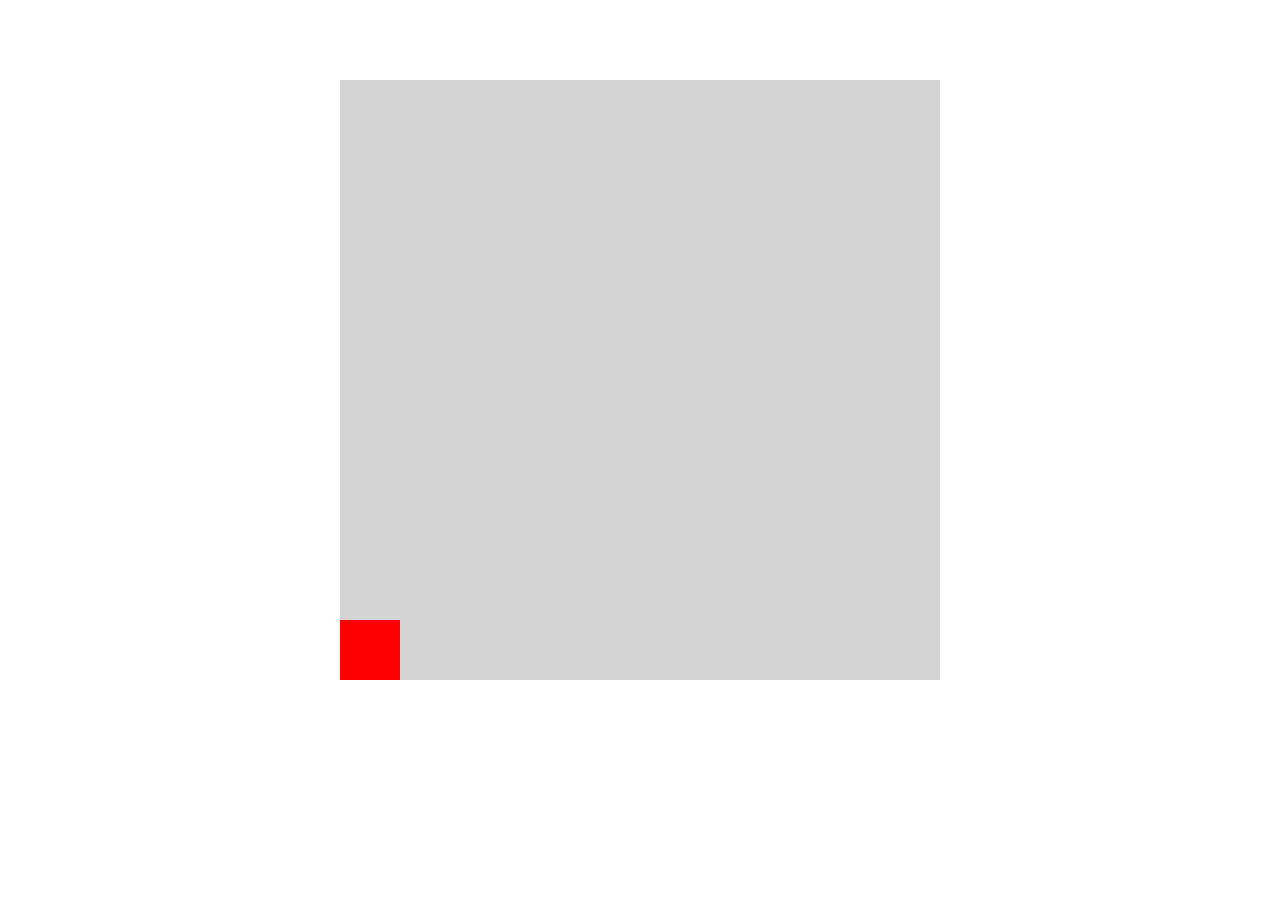
==== index.html @ f9356093 "+Arquivos do projeto" ====
<!DOCTYPE html>
<html lang="en">
<head>
    <meta charset="UTF-8">
    <meta name="viewport" content="width=device-width, initial-scale=1.0">
    <title>Document</title>
    <link rel="stylesheet" href="src/css/page.css">
</head>
<body>
    <main>
        <section class="area">
            <div class="square"></div>
        </section>
    </main>
    <script src="src/js/square.js"></script>
    <script src="src/js/input.js"></script>
    <script src="src/js/main.js"></script>
</body>
</html>
---- src/css/page.css ----
.area {
    position: relative;
    margin: 80px auto;
    width: 600px;
    height: 600px;
    background: lightgray;
    /* border: 4px solid gray; */
    display: flex;
}

.square {
    position: absolute;
    width: 60px;
    height: 60px;
    background: red;
    bottom: 0;
    left: 0;
}
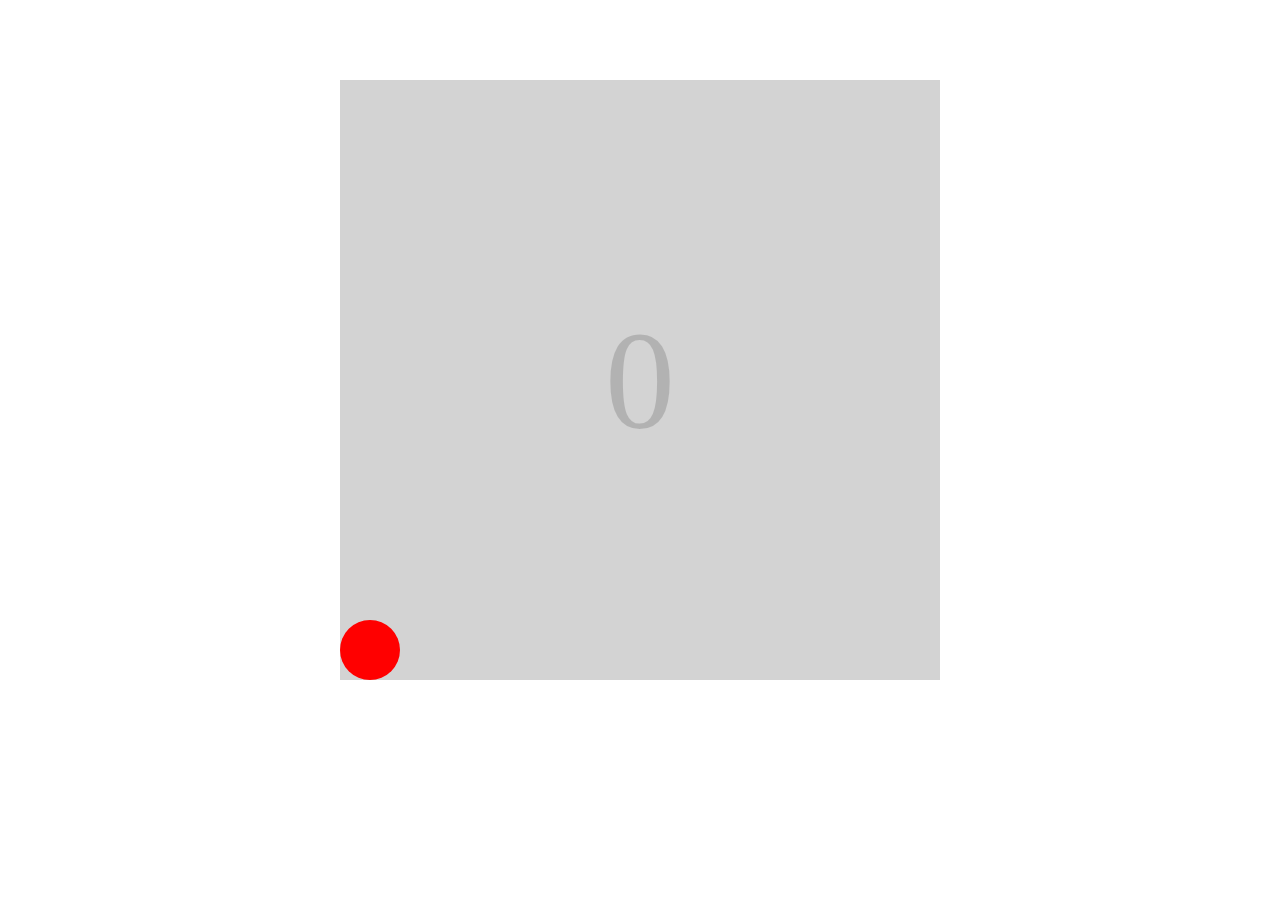
==== commit 2036bc68: "barulinho satisfatorio" ====
--- a/index.html
+++ b/index.html
@@ -9,7 +9,8 @@
 <body>
     <main>
         <section class="area">
-            <div class="square"></div>
+            <div class="bounces">0</div>
+            <div class="square" style="bottom: 0px"></div>
         </section>
     </main>
     <script src="src/js/square.js"></script>
--- a/src/css/page.css
+++ b/src/css/page.css
@@ -6,6 +6,14 @@
     background: lightgray;
     /* border: 4px solid gray; */
     display: flex;
+    justify-content: center;
+    align-items: center;
+    user-select: none;
+}
+
+.bounces{
+    opacity: 15%;
+    font-size: 140px;
 }
 
 .square {
@@ -13,6 +21,8 @@
     width: 60px;
     height: 60px;
     background: red;
+    user-select: none;
+    border-radius: 50%;
     bottom: 0;
     left: 0;
 }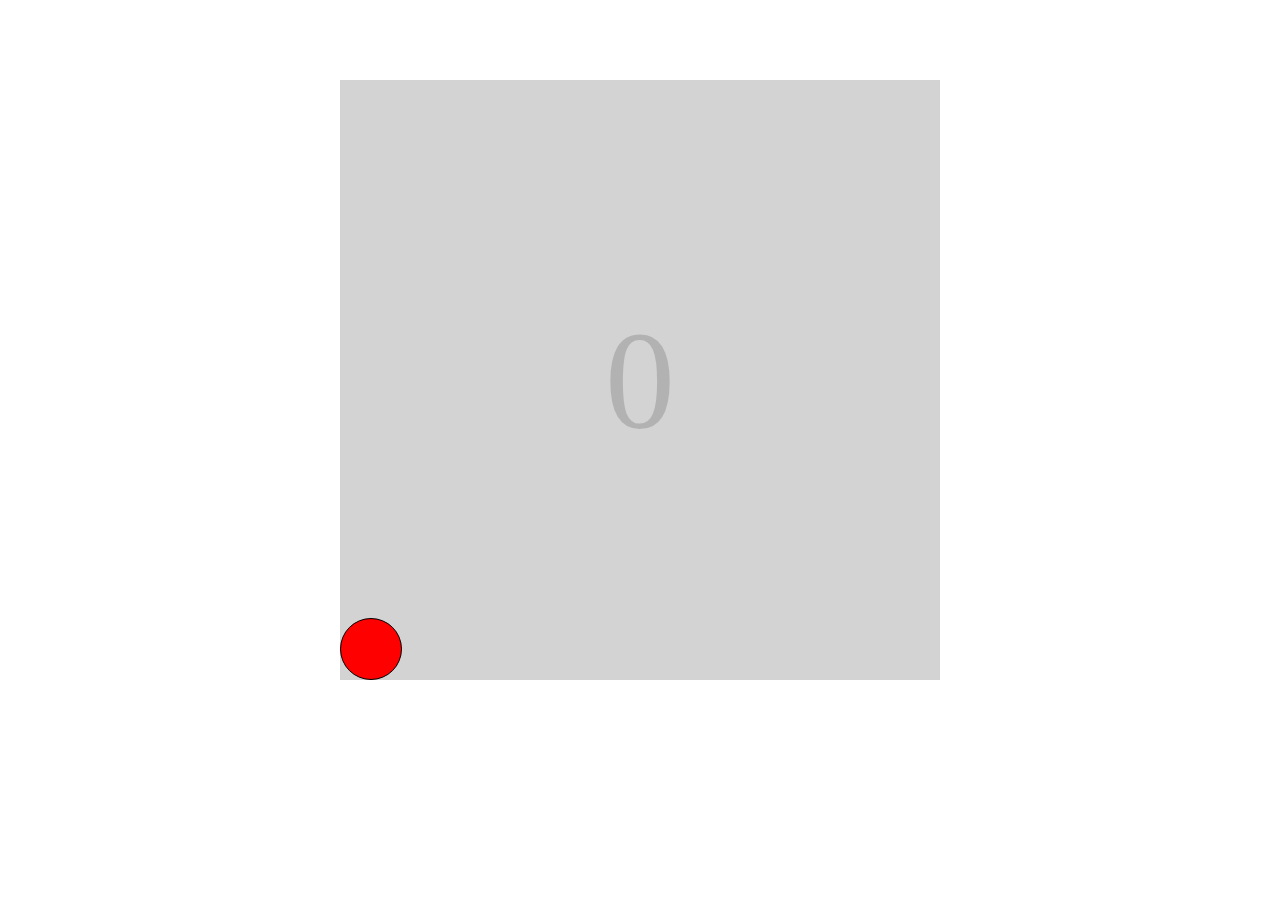
==== commit f1c1e205: "Version 2.0" ====
--- a/index.html
+++ b/index.html
@@ -1,5 +1,5 @@
 <!DOCTYPE html>
-<html lang="en">
+<html lang="pt-br">
 <head>
     <meta charset="UTF-8">
     <meta name="viewport" content="width=device-width, initial-scale=1.0">
@@ -10,10 +10,10 @@
     <main>
         <section class="area">
             <div class="bounces">0</div>
-            <div class="square" style="bottom: 0px"></div>
+            <div class="circle" style="bottom: 0px"></div>
         </section>
     </main>
-    <script src="src/js/square.js"></script>
+    <script src="src/js/circle.js"></script>
     <script src="src/js/input.js"></script>
     <script src="src/js/main.js"></script>
 </body>
--- a/src/css/page.css
+++ b/src/css/page.css
@@ -16,13 +16,14 @@
     font-size: 140px;
 }
 
-.square {
+.circle {
     position: absolute;
     width: 60px;
     height: 60px;
     background: red;
     user-select: none;
     border-radius: 50%;
+    border: 1px solid black;
     bottom: 0;
     left: 0;
 }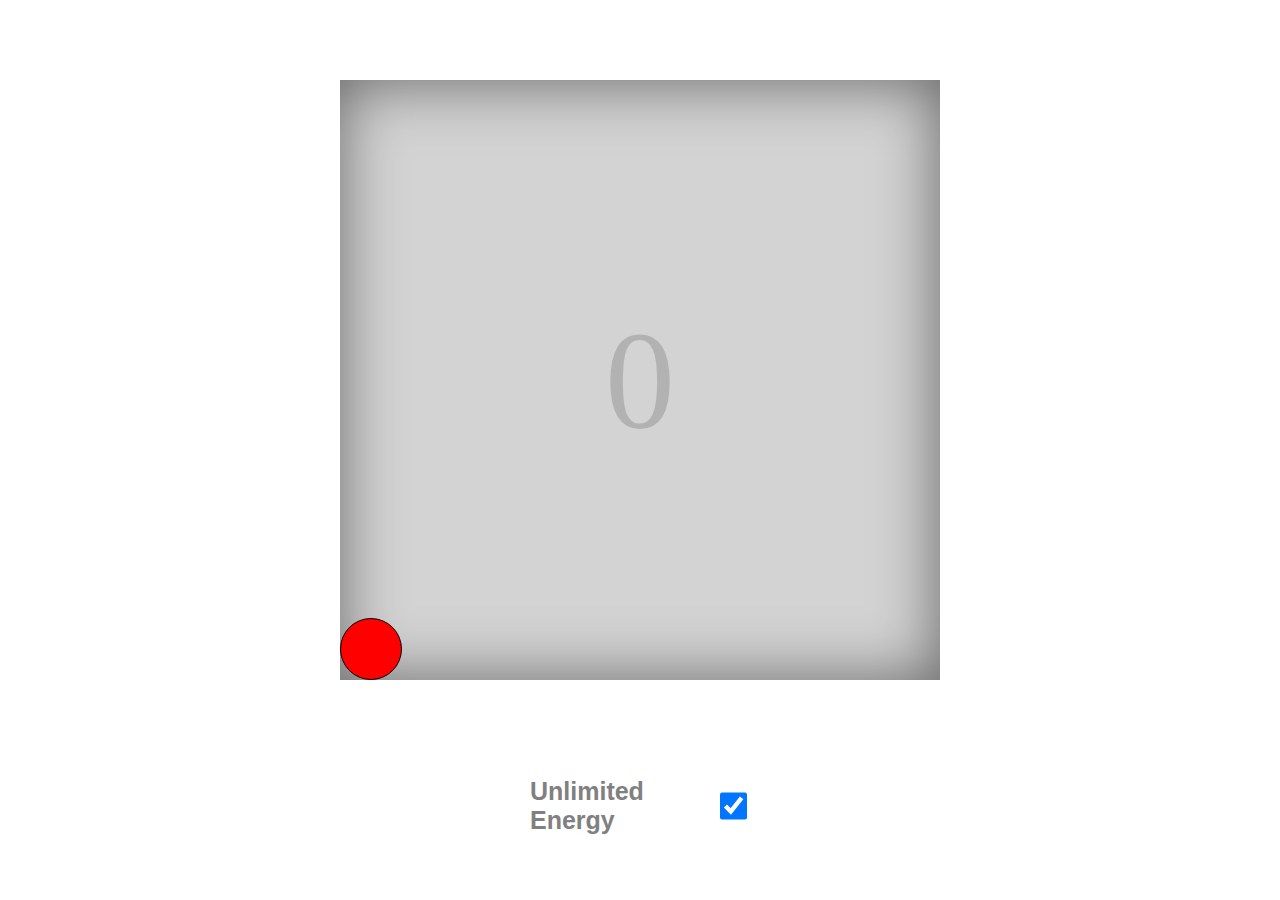
==== commit cb96b473: "Option: Unlimited Energy" ====
--- a/index.html
+++ b/index.html
@@ -1,20 +1,33 @@
 <!DOCTYPE html>
 <html lang="pt-br">
+
 <head>
     <meta charset="UTF-8">
     <meta name="viewport" content="width=device-width, initial-scale=1.0">
     <title>Document</title>
     <link rel="stylesheet" href="src/css/page.css">
 </head>
+
 <body>
     <main>
         <section class="area">
             <div class="bounces">0</div>
             <div class="circle" style="bottom: 0px"></div>
         </section>
+        <section class="options">
+            <div class="option_ulimitedEnergy">
+                <h1 class="option-name">Unlimited Energy</h1>
+                <input type="checkbox" id="unlimitedEnergy" class="checkbox" checked>
+            </div>
+            <!-- <div class="option_enableGravity">
+                <h1 class="option-name">Enable Gravity</h1>
+                <input type="checkbox" id="enableGravity" class="checkbox">
+            </div> -->
+        </section>
     </main>
     <script src="src/js/circle.js"></script>
     <script src="src/js/input.js"></script>
     <script src="src/js/main.js"></script>
 </body>
+
 </html>--- a/src/css/page.css
+++ b/src/css/page.css
@@ -9,9 +9,12 @@
     justify-content: center;
     align-items: center;
     user-select: none;
+    box-shadow: -1px 1px 61px 2px rgba(0, 0, 0, 0.5) inset;
+    -webkit-box-shadow: -1px 1px 61px 2px rgba(0, 0, 0, 0.5) inset;
+    -moz-box-shadow: -1px 1px 61px 2px rgba(0, 0, 0, 0.5) inset;
 }
 
-.bounces{
+.bounces {
     opacity: 15%;
     font-size: 140px;
 }
@@ -26,4 +29,28 @@
     border: 1px solid black;
     bottom: 0;
     left: 0;
+}
+
+.options {
+    margin: 0 auto;
+    width: fit-content;
+}
+
+.options>* {
+    display: flex;
+    justify-content: space-between;
+    align-items: center;
+    width: 220px;
+}
+
+.option-name{
+    font-family: 'Gill Sans', 'Gill Sans MT', Calibri, 'Trebuchet MS', sans-serif;
+    font-size: 25px;
+    color: gray
+}
+
+
+.checkbox{
+    width: 30px;
+    height: 30px;
 }